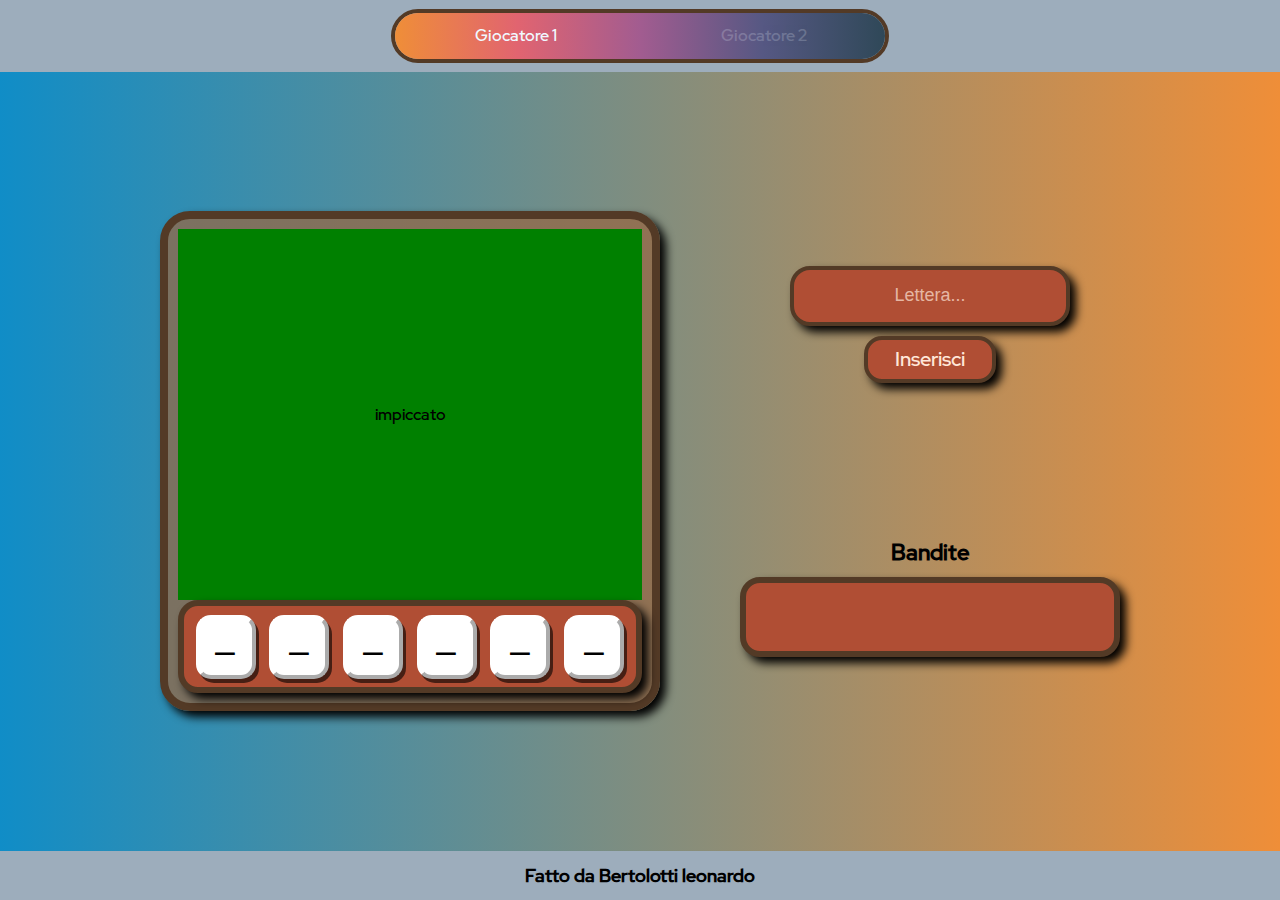
==== index.html @ f0c14982 "Aggiunta file e font con basi js css" ====
<!DOCTYPE html>
<html lang="en">

<head>
    <meta charset="UTF-8">
    <meta name="viewport" content="width=device-width, initial-scale=1.0">

    <link rel="stylesheet" href="./style.css">

    <script src="./script.js" defer></script>

    <title>Impiccato</title>
</head>

<body>
    <header>
        <div class="turno1">
            <div>Giocatore 1</div>
            <span></span>
            <div>Giocatore 2</div>
        </div>
    </header>
    <main>

        <div id="table">
            <div>impiccato</div>
            <div class="pl"></div>
        </div>
        <div id="player">
            <form>
                <input placeholder="Lettera..." maxlength="1" class="pl" id="lettera" autocomplete="off">
                <button class="pl">Inserisci</button>
            </form>
            <div>
                <b>Bandite</b>
                <div class="pl" id="bandite"></div>
            </div>
        </div>

    </main>

    <div id="menu">
        <b>VINTO O PERSO</b>
        <div>
            <button id="play">Rigoca</button>
            <button id="close">Chiudi</button>
        </div>
    </div>

    <footer>
        <b>Fatto da Bertolotti leonardo</b>
    </footer>
</body>

</html>
---- style.css ----
@font-face {
    font-family: "regular";
    src: url(./font/RedHatDisplay-Medium.otf);
}

@font-face {
    font-family: "lett";
    src: url(./font/BD_Cartoon_Shout.ttf);
}

body {
    display: flex;
    flex-direction: column;
    justify-content: space-between;
    height: 100vh;
    margin: 0;
    font-family: "regular" !important;
    background-image: linear-gradient(to right, #108dc7, #ef8e38);
}

footer > b {
    font-size: 2vh;
}

header , footer {
    display: flex;
    align-items: center;
    justify-content: center;
    height: 5.5vh;
    background-color: #9DADBC;
}

header {
    height: 8vh;
}

header > div{
    display: flex;
    height: 65%;
    padding: 0px 20px;
    width: 450px;
    gap: 45px;
    border-radius: 30px;
    border: 0.5vh rgb(83, 58, 38) solid;
}

header > div {
    position: relative;
    display: flex;
    align-items: center;
    justify-content: center;
    overflow: hidden;
}

header > div > span{
    position: absolute;
    width: 200%;
    height: 1100%;
    background-image: linear-gradient(to right, #ef8e38, #ef8e38, #ef8e38,
        #e16470, #a25c90, #565883, #2f4858, #2f4858, #2f4858);
    transition: transform 0.5s;
}

header > div > div{
    z-index: 1;
    width: 50%;
    display: flex;
    justify-content: center;
    color: aliceblue;
    font-size: 1.8vh;
    transition: opacity 1s, font-size 1s;
    opacity: 0.2;
    animation: none;
}

.turno2 > span {
    transform: rotate(180deg);
}

.turno1 > div:last-child , .turno2 > div:first-child{
    font-size: 1.8vh;
}

.turno2 > div:last-child , .turno1 > div:first-child{
    opacity: 1;
    animation: pulse 0.9s alternate infinite;
}

@keyframes pulse {
    0%  {text-shadow: 0 0 0.4vh aliceblue, 0 0 0.4vh aliceblue;
    font-size: 3vh;}
    100%{text-shadow: 0 0 0.4vh transparent, 0 0 0.4vh transparent;
        font-size: 2.5vh;}
}

main{
    flex-grow: 1;
    display: flex;
    align-items: center;
    justify-content: center;
    gap: 80px;
    width: 100%;
    height: 80%;
}

#player{
    display: flex;
    flex-direction: column;
    justify-content: space-evenly;
    height: 90%;
}

#player > div , form{
    display: flex;
    flex-direction: column;
    align-items: center;
    gap: 10px;
}

#player > div > b{
    display: flex;
    align-items: center;
    justify-content: center;
    font-size: 22px;
}

#table{
    display: flex;
    align-items: center;
    flex-direction: column;
    width: 500px;
    height: 500px;
    padding: 10px;
    box-sizing: border-box;
    border: 8px rgb(83, 58, 38) solid;
    background-color: rgba(149, 104, 70, 0.75);
    border-radius: 30px;
    box-shadow: 6px 6px 10px black;
}

#table > div:first-child{
    flex-grow: 1;
    width: 100%;
    background-color: green;
}

#table > div.pl {
    justify-content: space-around;
    max-height: 20%;
    width: 100%;
}

#table .card {
    height: 90%;
    font-size: 150%;
}

input::placeholder{
    color: rgba(255, 230, 216, 0.7);
    font-weight: initial;
}

input.pl:hover, input.pl:focus-visible , input.pl:focus, button:hover{
    border-color: #ef8e38;
}

input.pl.noFocus:hover, input.pl.noFocus:focus-visible, input.pl.noFocus:focus{
    border-color: #533a26;
}

input.pl.noFocus::selection{
    background-color: transparent;
    color: #FFE6D8;
}

#lettera{
    width: 280px;
    height: 60px;
    text-align: center;
    font-size: 18px;
    font-weight: bold;
    color: #FFE6D8;
    border-width: 0.5vh;
    outline: none;
    transition: border-color 0.2s;
}

button.pl {
    width: fit-content;
    height: fit-content;
    padding: 0.7vh 3vh;
    font-family: "regular";
    font-size: 20px;
    color: #FFE6D8;
    border-width: 0.5vh;
    border-radius: 2vh;
    cursor: pointer;
    transition: border-color 0.2s, transform 0.2s;
}

.pl{
    display: flex;
    align-items: center;
    justify-content: space-evenly;
    padding: 5px;
    width: 380px;
    height: 80px;
    box-sizing: border-box;
    border: 6px rgb(83, 58, 38) solid;
    border-radius: 20px;
    box-shadow: 6px 6px 10px black;
    background-color: #b04e34;
}

#table > div{
    flex-grow: 1;
    display: flex;
    align-items: center;
    justify-content: space-evenly;
}

.card {
    display: flex;
    align-items: center;
    justify-content: center;
    width: 60px;
    height: 60px;
    box-sizing: border-box;
    border: 4px #ffffff outset;
    border-radius: 15px;
    font-size: 3vh;
    font-family: "lett";
    background-color: #ffffff;
    box-shadow: 3px 4px 0 rgba(0, 0, 0, 0.6);
    cursor: default;
}

#menu{
    position: absolute;
    z-index: 10;
    top: -50vh;
    left: calc(50vw - 17.5vh);
    display: flex;
    align-items: center;
    justify-content: space-evenly;
    flex-direction: column;
    width: 35vh;
    height: 20vh;
    border: 0.8vh rgb(83, 58, 38) solid;
    border-radius: 3vh;
    box-shadow: 8px 8px 10px black;
    background-image: linear-gradient(to right, #ef8e38,#e16470, #a25c90, #565883);
    transition: top 1s;
}

#menu > b{
    flex-grow: 1;
    display: flex;
    align-items: center;
    text-align: center;
    font-size: 3vh;
}

#menu > div {
    display: flex;
    justify-content: space-evenly;
    height: 35%;
    width: 100%;
}

#menu > div > button {
    display: flex;
    align-items: center;
    justify-content: center;
    padding: 1vh;
    width: 40%;
    height: 4vh;
    border: 0.5vh rgb(83, 58, 38) solid;
    border-radius: 2vh;
    font-size: 2vh;
    font-family: "regular";
    box-shadow: 6px 6px 10px black;
    background-color: #b04e34;
    cursor: pointer;
    transition: border-color 0.3s, transform 0.3s;
}

#menu > div > button:hover{
    transform: scale(110%);
    border-color: #ef8e38;
}

@media screen and (max-height: 700px) {
    main{
        transform: scale(80%);
    }
}

@media screen and (max-width: 1100px) {
    main{
        gap: 40px;
    }
}

@media screen and (max-width: 970px) {
    #table{
        width: 400px;
        height: 400px;
    }

    #player{
        height: 80%;
    }

    .pl{
        width: 320px;
        height: 70px;
        border-width: 4px;
    }

    .card {
        width: 60px;
        height: 60px;
    }
}

@media screen and (max-width: 810px) {
    main{
        gap: 0;
        justify-content: space-around;
        flex-direction: column;
    }

    #player{
        gap: 1vh;
        width: 100%;
        height: fit-content;
    }

    .pl{
        width: 320px;
        height: 65px;
    }

    .card {
        width: 50px;
        height: 50px;
    }
}

@media screen and (max-width: 700px) {
    #player{
        flex-direction: column;
        width: 100%;
    }

    #player > div , form{
        justify-content: center;
    }

    #player > div > b {
        width: 30%;
    }

    .pl{
        width: 70%;
    }
}

@media screen and (max-width: 500px) {
    #table{
        transform: scale(85%);
    }

    #player > div > b{
        font-size: 17px;
    }

    header > div{
        width: 80%;
    }
    
    header > div > div{
        font-size: 2.3vh !important;
    }
}

@media screen and (max-width:370px) {
    #table{
        transform: scale(65%);
    }

    #lettera {
        width: 90%;
    }

    header > div {
        transform: scale(80%);
    }
}
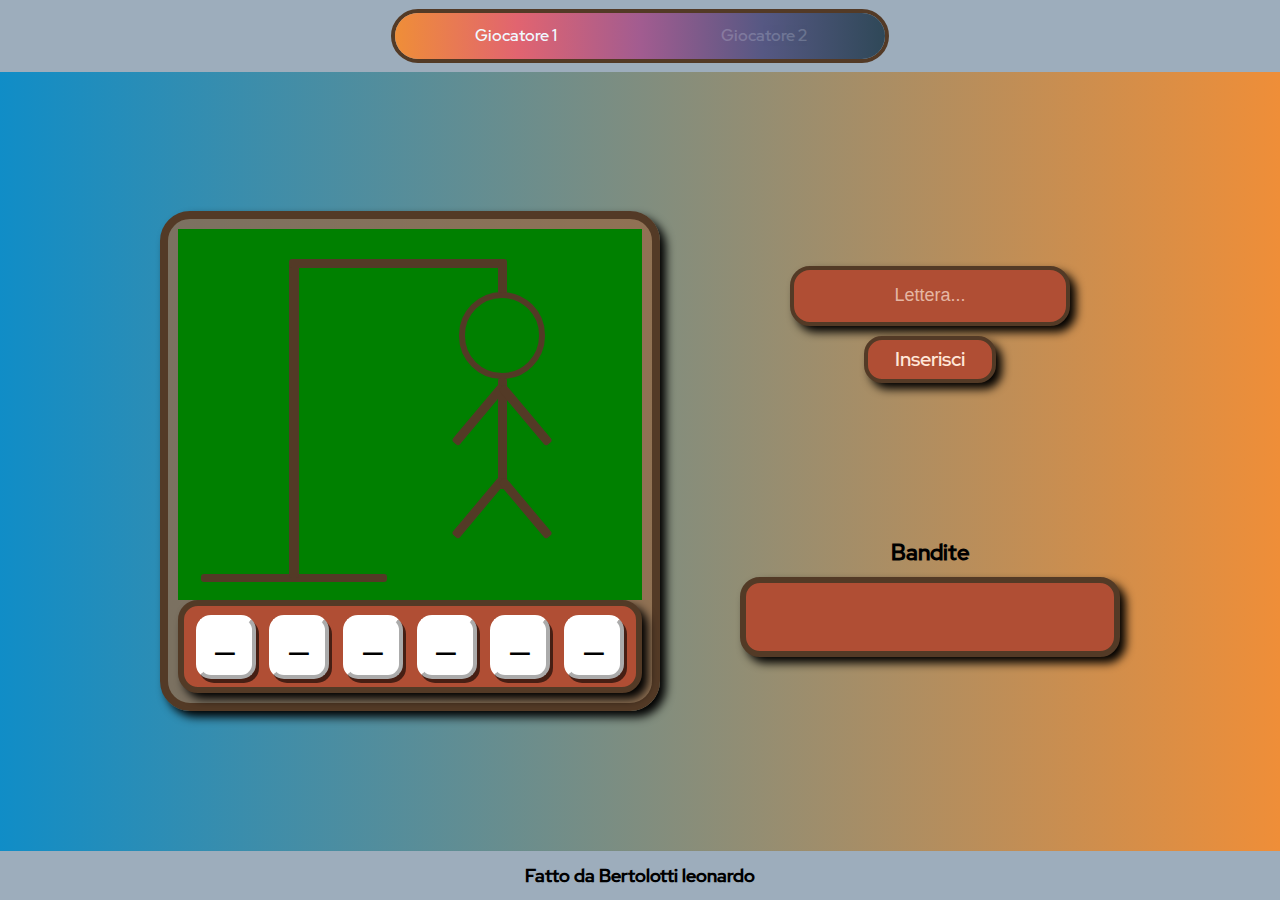
==== commit ec06b018: "Aggiunta struttura impiccato" ====
--- a/index.html
+++ b/index.html
@@ -23,7 +23,18 @@
     <main>
 
         <div id="table">
-            <div>impiccato</div>
+            <div>
+                <div id="base"></div>
+                <div id="palo"></div>
+                <div id="asta"></div>
+                <div id="corda"></div>
+                <div id="testa"></div>
+                <div id="corpo"></div>
+                <div id="braccioSx"></div>
+                <div id="braccioDx"></div>
+                <div id="gambaSx"></div>
+                <div id="gambaDx"></div>
+            </div>
             <div class="pl"></div>
         </div>
         <div id="player">
--- a/style.css
+++ b/style.css
@@ -138,10 +138,78 @@
     box-shadow: 6px 6px 10px black;
 }
 
-#table > div:first-child{
+#table > div:first-child {
+    position: relative;
     flex-grow: 1;
     width: 100%;
     background-color: green;
+}
+
+#table > div:first-child > div {
+    position: absolute;
+    background-color: rgb(83, 58, 38);
+    border-radius: 3px;
+}
+
+#base{
+    bottom: 5%;
+    left: 5%;
+    width: 40%;
+    height: 2%;
+}
+
+#palo{
+    bottom: 6%;
+    height: 85%;
+    width: 2%;
+    left: 24%;
+}
+
+#asta{
+    top: 8%;
+    left: 24%;
+    width: 46%;
+    height: 2.5%;
+}
+
+#corda , #corpo{
+    top: 8%;
+    left: 69%;
+    height: 10%;
+    width: 2%;
+}
+
+#testa{
+    padding: 8%;
+    top: 17%;
+    left: 60.5%;
+    border: 6px rgb(83, 58, 38) solid;
+    border-radius: 50% !important;
+    background-color: transparent !important;
+}
+
+#corpo{
+    top: 40%;
+    height: 30%;
+}
+
+#table > div:first-child > div:nth-child(n+7){
+    width: 2%;
+    height: 20%;
+    left: 63.75%;
+}
+
+#braccioSx, #gambaSx{
+    transform: rotate(40deg);
+}
+
+#gambaSx , #gambaDx{
+    top: 65%;
+}
+
+#gambaDx , #braccioDx{
+    transform: rotate(-40deg);
+    left: 74% !important;
 }
 
 #table > div.pl {
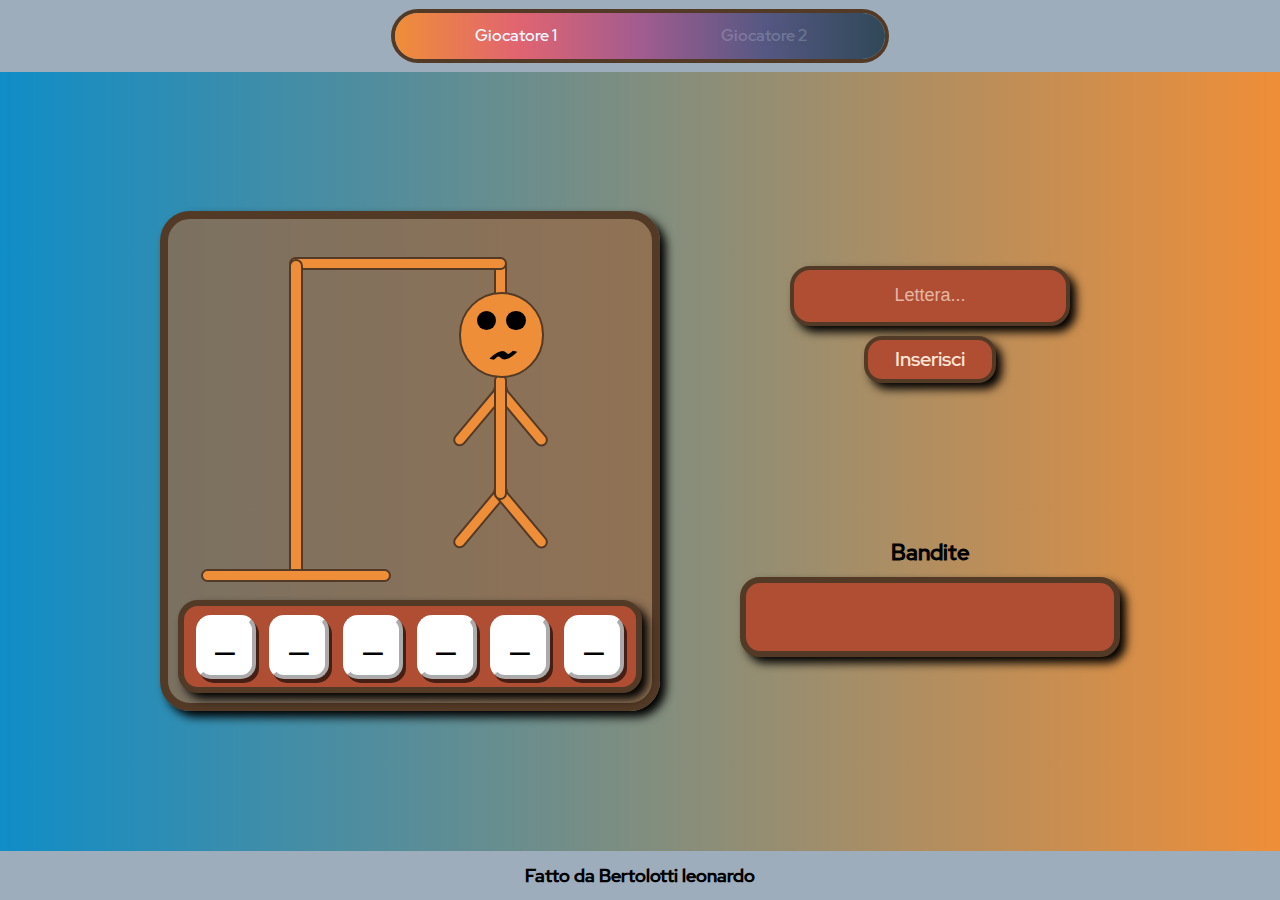
==== commit 352470ba: "sistemazione struttura impiccato" ====
--- a/index.html
+++ b/index.html
@@ -28,7 +28,11 @@
                 <div id="palo"></div>
                 <div id="asta"></div>
                 <div id="corda"></div>
-                <div id="testa"></div>
+                <div id="testa">
+                    <div></div>
+                    <div></div>
+                    <div>&tilde;</div>
+                </div>
                 <div id="corpo"></div>
                 <div id="braccioSx"></div>
                 <div id="braccioDx"></div>
--- a/style.css
+++ b/style.css
@@ -132,7 +132,7 @@
     height: 500px;
     padding: 10px;
     box-sizing: border-box;
-    border: 8px rgb(83, 58, 38) solid;
+    border: 8px #533a26 solid;
     background-color: rgba(149, 104, 70, 0.75);
     border-radius: 30px;
     box-shadow: 6px 6px 10px black;
@@ -142,23 +142,25 @@
     position: relative;
     flex-grow: 1;
     width: 100%;
-    background-color: green;
 }
 
 #table > div:first-child > div {
     position: absolute;
-    background-color: rgb(83, 58, 38);
-    border-radius: 3px;
+    background-color: #ef8e38;
+    border-radius: 10px;
+    border: 2.5px #533a26 solid;
 }
 
 #base{
+    z-index: 3;
     bottom: 5%;
     left: 5%;
     width: 40%;
-    height: 2%;
+    height: 2.5%;
 }
 
 #palo{
+    z-index: 2;
     bottom: 6%;
     height: 85%;
     width: 2%;
@@ -166,7 +168,8 @@
 }
 
 #asta{
-    top: 8%;
+    z-index: 1;
+    top: calc(7% + 2px);
     left: 24%;
     width: 46%;
     height: 2.5%;
@@ -174,23 +177,52 @@
 
 #corda , #corpo{
     top: 8%;
-    left: 69%;
+    left: 68%;
     height: 10%;
     width: 2%;
 }
 
+#corpo{
+    z-index: 2;
+    top: calc(40% - 4px);
+    height: 33%;
+}
+
 #testa{
-    padding: 8%;
+    z-index: 3;
+    position: relative;
+    padding: 8.75%;
     top: 17%;
     left: 60.5%;
-    border: 6px rgb(83, 58, 38) solid;
+    border: 6px #ef8e38 solid;
     border-radius: 50% !important;
-    background-color: transparent !important;
-}
-
-#corpo{
-    top: 40%;
-    height: 30%;
+    background-color: transparent;
+}
+
+#testa > div{
+    position: absolute;
+    top: 20%;
+    background-color: black;
+    width: 24%;
+    height: 24%;
+    border-radius: 50%;
+}
+
+#testa > div:first-child{
+    left: 20%;
+}
+
+#testa > div:nth-child(2) {
+    right: 20%;
+}
+
+#testa > div:last-child{
+    top: 50%;
+    left: 46%;
+    background-color: transparent;
+    font-size: 350%;
+    font-weight: bolder;
+    transform: skewX(-40deg);
 }
 
 #table > div:first-child > div:nth-child(n+7){
@@ -204,12 +236,12 @@
 }
 
 #gambaSx , #gambaDx{
-    top: 65%;
+    top: 67%;
 }
 
 #gambaDx , #braccioDx{
     transform: rotate(-40deg);
-    left: 74% !important;
+    left: 72.5% !important;
 }
 
 #table > div.pl {
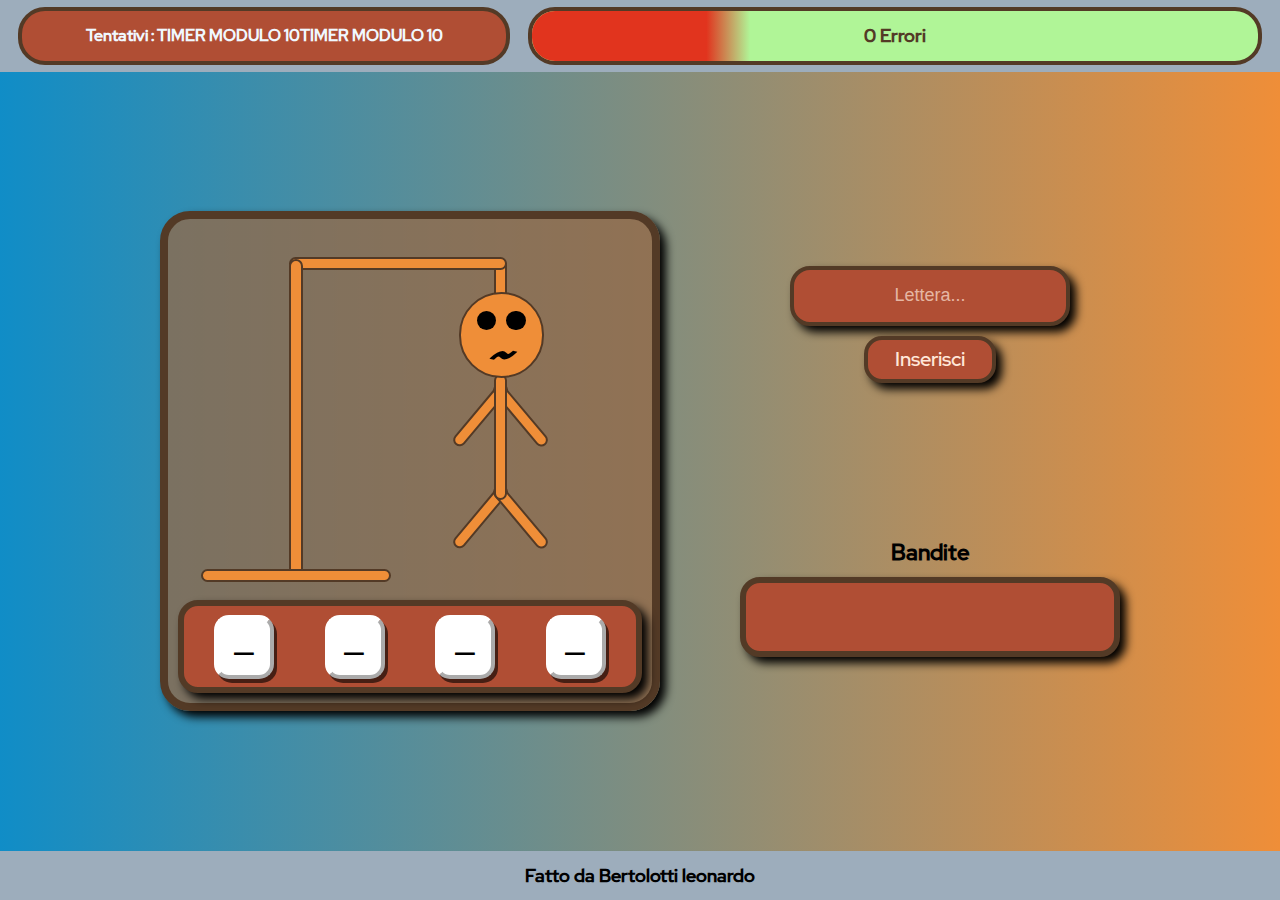
==== commit f4c68fd3: "aggiustamento iniziale header" ====
--- a/index.html
+++ b/index.html
@@ -14,19 +14,23 @@
 
 <body>
     <header>
-        <div class="turno1">
-            <div>Giocatore 1</div>
-            <span></span>
-            <div>Giocatore 2</div>
+        <div class="pl">
+            <b>Tentativi : TIMER MODULO 10TIMER MODULO 10</b>
+        </div>
+        <div id="err">
+            <b>0 Errori</b>
+            <div></div>
         </div>
     </header>
     <main>
 
         <div id="table">
             <div>
-                <div id="base"></div>
-                <div id="palo"></div>
-                <div id="asta"></div>
+                <div id="struttura">
+                    <div id="base"></div>
+                    <div id="palo"></div>
+                    <div id="asta"></div>
+                </div>
                 <div id="corda"></div>
                 <div id="testa">
                     <div></div>
--- a/style.css
+++ b/style.css
@@ -6,6 +6,11 @@
 @font-face {
     font-family: "lett";
     src: url(./font/BD_Cartoon_Shout.ttf);
+}
+
+::selection{
+    background-color: #ef8e38;
+    color: black;
 }
 
 body {
@@ -32,58 +37,52 @@
 
 header {
     height: 8vh;
-}
-
-header > div{
-    display: flex;
-    height: 65%;
-    padding: 0px 20px;
-    width: 450px;
-    gap: 45px;
-    border-radius: 30px;
-    border: 0.5vh rgb(83, 58, 38) solid;
-}
-
-header > div {
+    padding: 0 2vh;
+    gap: 2vh;
+}
+
+#err{
     position: relative;
     display: flex;
     align-items: center;
     justify-content: center;
+    width: 60%;
+    height: 70%;
+    border-radius: 3vh;
+    border: 0.5vh #533a26 solid;
+    background-color: #B0F597;
+    /* background-image: linear-gradient(to right, #ef8e38, #ef8e38, #ef8e38,
+    #e16470, #a25c90, #565883, #2f4858, #2f4858, #2f4858); */
     overflow: hidden;
 }
 
-header > div > span{
+#err > div{
     position: absolute;
-    width: 200%;
-    height: 1100%;
-    background-image: linear-gradient(to right, #ef8e38, #ef8e38, #ef8e38,
-        #e16470, #a25c90, #565883, #2f4858, #2f4858, #2f4858);
-    transition: transform 0.5s;
-}
-
-header > div > div{
-    z-index: 1;
-    width: 50%;
-    display: flex;
-    justify-content: center;
+    left: 0;
+    display: flex;
+    justify-content: center;
+    width: 30%;
+    height: 100%;
+    background-image: linear-gradient(to right, #E1341E 80%, #B0F597);
+    transition: width 1s;
+}
+
+#err > b{
+    z-index: 2;
+    font-size: 2vh;
+    color: #533a26;
+}
+
+header > div.pl{
+    flex-grow: 1;
+    box-shadow: none;
+    padding: 0;
+    box-sizing: content-box;
+    border-radius: 3vh;
     color: aliceblue;
-    font-size: 1.8vh;
-    transition: opacity 1s, font-size 1s;
-    opacity: 0.2;
-    animation: none;
-}
-
-.turno2 > span {
-    transform: rotate(180deg);
-}
-
-.turno1 > div:last-child , .turno2 > div:first-child{
-    font-size: 1.8vh;
-}
-
-.turno2 > div:last-child , .turno1 > div:first-child{
-    opacity: 1;
-    animation: pulse 0.9s alternate infinite;
+    width: 40% !important;
+    border-width: 0.5vh;
+    height: 70%;
 }
 
 @keyframes pulse {
@@ -144,11 +143,18 @@
     width: 100%;
 }
 
-#table > div:first-child > div {
+#table > div:first-child > div:nth-child(n+2) , #struttura > div{
     position: absolute;
     background-color: #ef8e38;
     border-radius: 10px;
     border: 2.5px #533a26 solid;
+}
+
+#struttura{
+    position: relative;
+    width: 100%;
+    height: 100%;
+    background-color: transparent !important;
 }
 
 #base{
@@ -225,7 +231,7 @@
     transform: skewX(-40deg);
 }
 
-#table > div:first-child > div:nth-child(n+7){
+#table > div:first-child > div:nth-child(n+5){
     width: 2%;
     height: 20%;
     left: 63.75%;
@@ -475,13 +481,9 @@
     #player > div > b{
         font-size: 17px;
     }
-
-    header > div{
-        width: 80%;
-    }
     
-    header > div > div{
-        font-size: 2.3vh !important;
+    header > div , header b{
+        font-size: 1.7vh !important;
     }
 }
 
@@ -493,8 +495,4 @@
     #lettera {
         width: 90%;
     }
-
-    header > div {
-        transform: scale(80%);
-    }
 }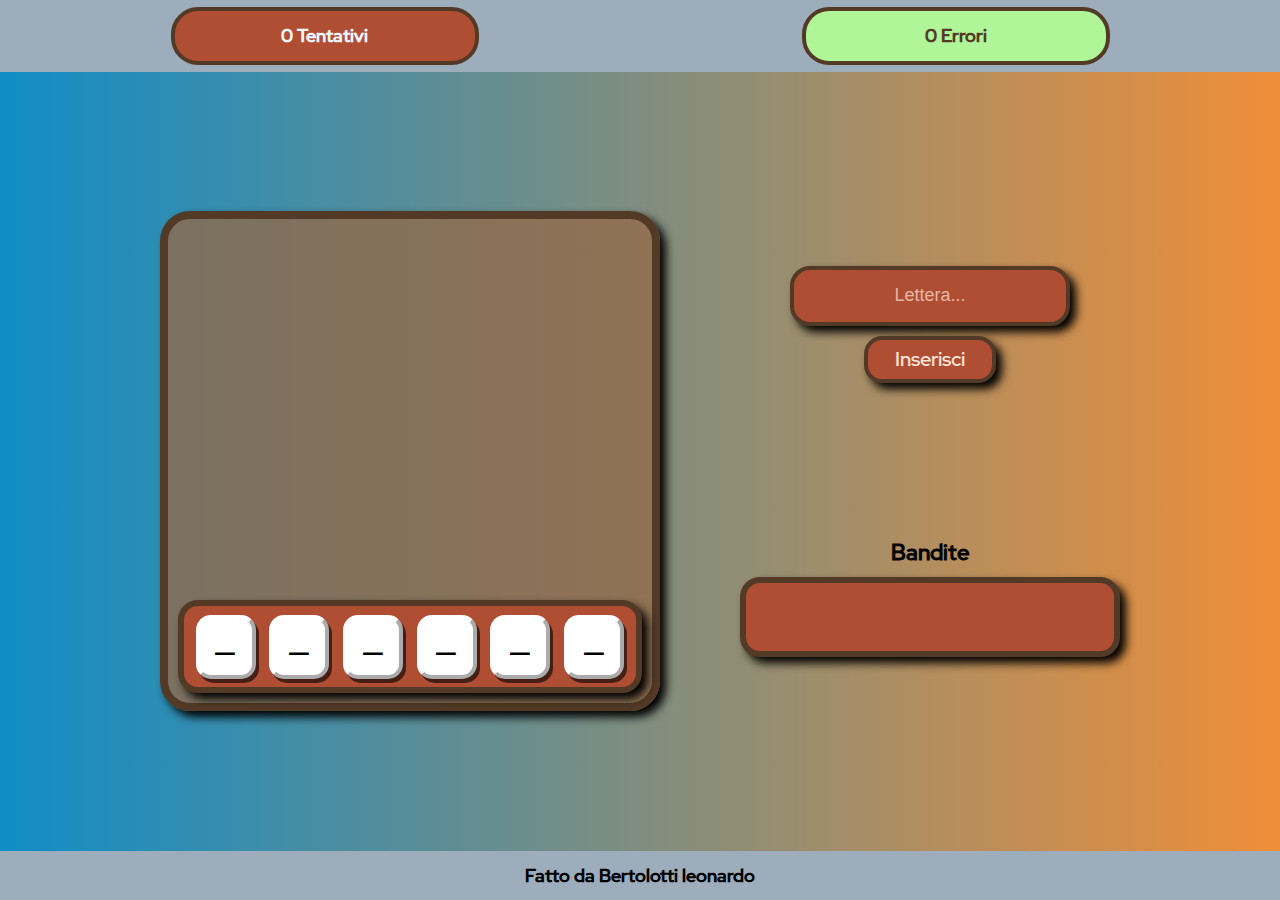
==== commit d9616d6f: "ultimizzazione header" ====
--- a/index.html
+++ b/index.html
@@ -15,10 +15,10 @@
 <body>
     <header>
         <div class="pl">
-            <b>Tentativi : TIMER MODULO 10TIMER MODULO 10</b>
+            <b id="tentCount">0 Tentativi</b>
         </div>
         <div id="err">
-            <b>0 Errori</b>
+            <b id="errCount">0 Errori</b>
             <div></div>
         </div>
     </header>
--- a/style.css
+++ b/style.css
@@ -38,7 +38,21 @@
 header {
     height: 8vh;
     padding: 0 2vh;
+    justify-content: space-around;
     gap: 2vh;
+}
+
+header > div.pl{
+    position: relative;
+    width: 300px !important;
+    height: 70%;
+    padding: 0;
+    box-sizing: content-box;
+    border-radius: 3vh;
+    border-width: 0.5vh;
+    color: aliceblue;
+    box-shadow: none;
+    overflow: hidden;
 }
 
 #err{
@@ -46,10 +60,10 @@
     display: flex;
     align-items: center;
     justify-content: center;
-    width: 60%;
+    width: 300px !important;
     height: 70%;
+    border: 0.5vh #533a26 solid;
     border-radius: 3vh;
-    border: 0.5vh #533a26 solid;
     background-color: #B0F597;
     /* background-image: linear-gradient(to right, #ef8e38, #ef8e38, #ef8e38,
     #e16470, #a25c90, #565883, #2f4858, #2f4858, #2f4858); */
@@ -61,28 +75,45 @@
     left: 0;
     display: flex;
     justify-content: center;
-    width: 30%;
+    width: 0%;
     height: 100%;
     background-image: linear-gradient(to right, #E1341E 80%, #B0F597);
-    transition: width 1s;
+    transition: width 1s ease-in-out;
+}
+
+header b{
+    position: absolute;
+    z-index: 2;
+    transition: top 1s;
+    display: flex;
+    align-items: center;
+    justify-content: center;
+    font-size: 2vh;
+    width: 100%;
+    height: 100%;
 }
 
 #err > b{
-    z-index: 2;
-    font-size: 2vh;
     color: #533a26;
 }
 
-header > div.pl{
-    flex-grow: 1;
-    box-shadow: none;
-    padding: 0;
-    box-sizing: content-box;
-    border-radius: 3vh;
-    color: aliceblue;
-    width: 40% !important;
-    border-width: 0.5vh;
-    height: 70%;
+.animation {
+    animation: 1s change ease-in-out;
+    top: 0;
+}
+
+@keyframes change {
+    50%{
+        top: 100%;
+    }
+    51%{
+        z-index: -1;
+        top: -50%;
+    }
+    85%{
+        z-index: 2;
+        top: 0%;
+    }
 }
 
 @keyframes pulse {
@@ -141,6 +172,11 @@
     position: relative;
     flex-grow: 1;
     width: 100%;
+}
+
+#table > div:first-child > div{
+    transition: opacity 1s;
+    opacity: 0;
 }
 
 #table > div:first-child > div:nth-child(n+2) , #struttura > div{
@@ -414,6 +450,10 @@
         height: 400px;
     }
 
+    header > div.pl , #err{
+        width: 50% !important;
+    }
+
     #player{
         height: 80%;
     }
@@ -485,6 +525,12 @@
     header > div , header b{
         font-size: 1.7vh !important;
     }
+    
+    #bandite > div.card{
+        font-size: 2vh;
+        width: 40px;
+        height: 40px;
+    }
 }
 
 @media screen and (max-width:370px) {
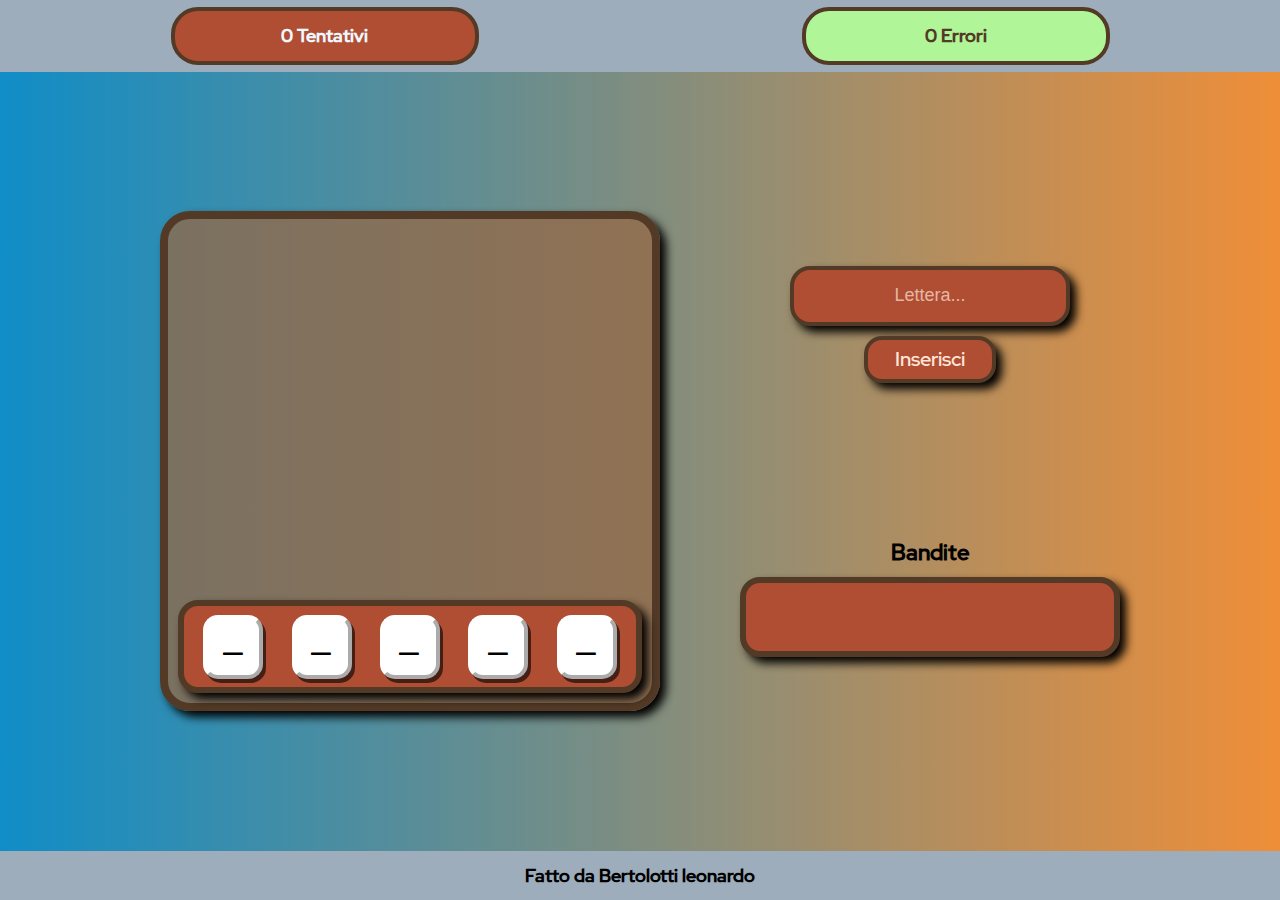
==== commit 48543dd3: "finalizzazione progetto" ====
--- a/index.html
+++ b/index.html
@@ -47,7 +47,7 @@
         </div>
         <div id="player">
             <form>
-                <input placeholder="Lettera..." maxlength="1" class="pl" id="lettera" autocomplete="off">
+                <input type="text" placeholder="Lettera..." maxlength="1" class="pl" id="lettera" autocomplete="off">
                 <button class="pl">Inserisci</button>
             </form>
             <div>
--- a/style.css
+++ b/style.css
@@ -116,11 +116,15 @@
     }
 }
 
+.pulse{
+    animation: pulse 1s alternate-reverse infinite ease-in-out;
+    transition: color 1s;
+    color: aliceblue !important;
+}
+
 @keyframes pulse {
-    0%  {text-shadow: 0 0 0.4vh aliceblue, 0 0 0.4vh aliceblue;
-    font-size: 3vh;}
-    100%{text-shadow: 0 0 0.4vh transparent, 0 0 0.4vh transparent;
-        font-size: 2.5vh;}
+    0%  {text-shadow: 0 0 1.5vh black, 0 0 1.5vh black;}
+    100%{text-shadow: 0 0 1vh transparent, 0 0 1vh transparent;}
 }
 
 main{
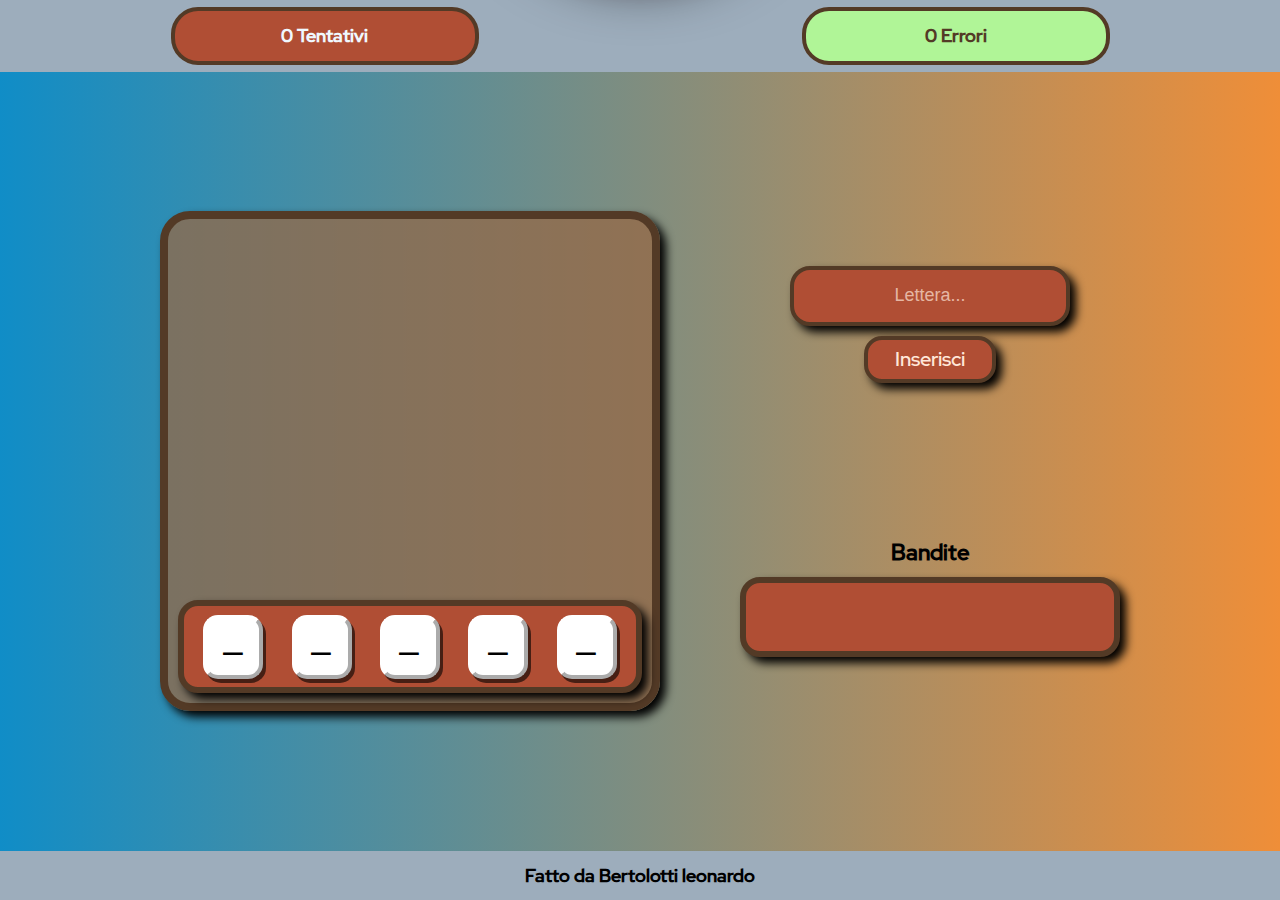
==== commit 1c1c3475: "aggiunta animazione errore" ====
--- a/index.html
+++ b/index.html
@@ -66,6 +66,8 @@
         </div>
     </div>
 
+    <div id="circle">Sbagliato!</div>
+
     <footer>
         <b>Fatto da Bertolotti leonardo</b>
     </footer>
--- a/style.css
+++ b/style.css
@@ -11,6 +11,38 @@
 ::selection{
     background-color: #ef8e38;
     color: black;
+}
+
+#circle{
+    position: absolute;
+    left: calc(50vw - 10vh);
+    z-index: 3;
+    top: -30vh;
+    width: 20vh;
+    height: 20vh;
+    display: flex;
+    align-items: center;
+    justify-content: center;
+    font-size: 3vh;
+    font-weight: bold;
+    color: aliceblue;
+    box-sizing: border-box;
+    border: 0.8vh aliceblue solid;
+    border-radius: 50%;
+    box-shadow: 0 0 6vh 4vh red, 0 0 7vh 7vh black;
+    background-color: red;
+}
+
+@keyframes pass {
+    45%{
+        top: 40vh;
+    }
+    55%{
+        top: 40vh;
+    }
+    100%{
+        top: -30vh;
+    }
 }
 
 body {
@@ -21,6 +53,7 @@
     margin: 0;
     font-family: "regular" !important;
     background-image: linear-gradient(to right, #108dc7, #ef8e38);
+    overflow: hidden;
 }
 
 footer > b {
@@ -65,8 +98,6 @@
     border: 0.5vh #533a26 solid;
     border-radius: 3vh;
     background-color: #B0F597;
-    /* background-image: linear-gradient(to right, #ef8e38, #ef8e38, #ef8e38,
-    #e16470, #a25c90, #565883, #2f4858, #2f4858, #2f4858); */
     overflow: hidden;
 }
 
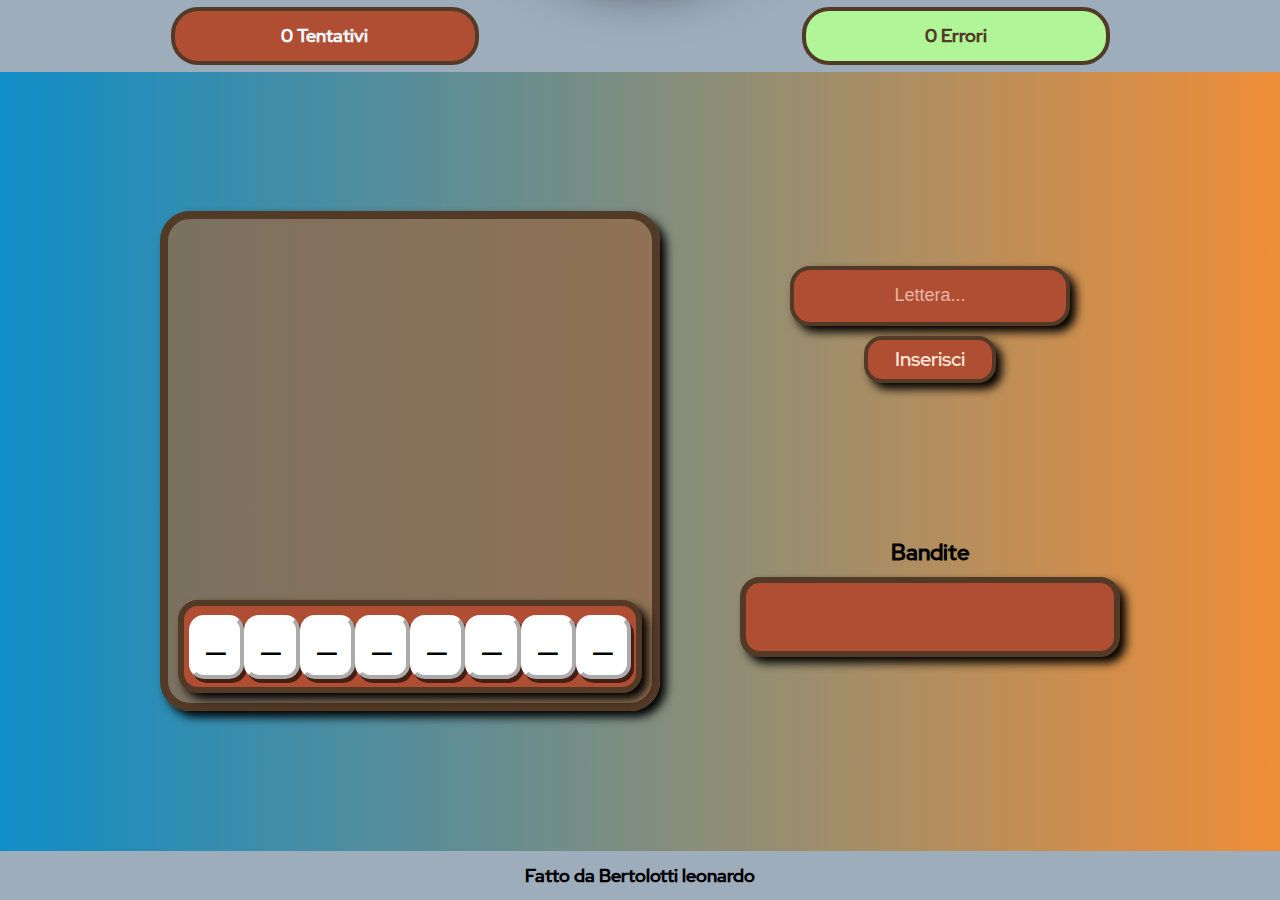
==== commit 92b5ab78: "aggiunta icona" ====
--- a/index.html
+++ b/index.html
@@ -6,6 +6,8 @@
     <meta name="viewport" content="width=device-width, initial-scale=1.0">
 
     <link rel="stylesheet" href="./style.css">
+
+    <link rel="icon" href="./icon.png">
 
     <script src="./script.js" defer></script>
 
